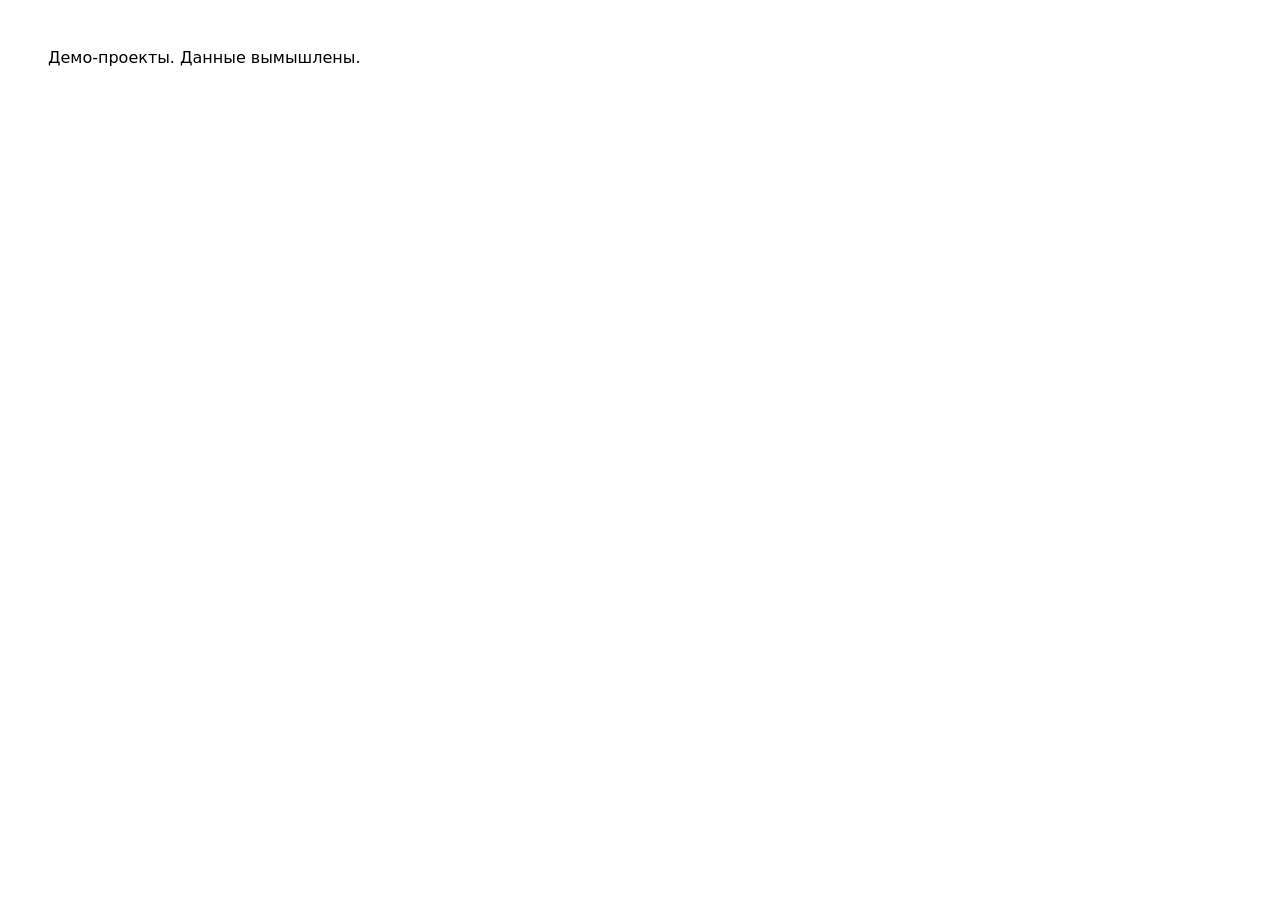
==== index.html @ 0e8c4998 "Init Pages Co-Authored-By: Claude Opus 5.5 <noreply@anthropic.com> Claude-Session: https://claude.ai" ====
<!doctype html><html lang="ru"><meta charset="utf-8"><meta name="viewport" content="width=device-width,initial-scale=1"><title>Демо</title><body style="font-family:system-ui;padding:40px">Демо-проекты. Данные вымышлены.</body></html>
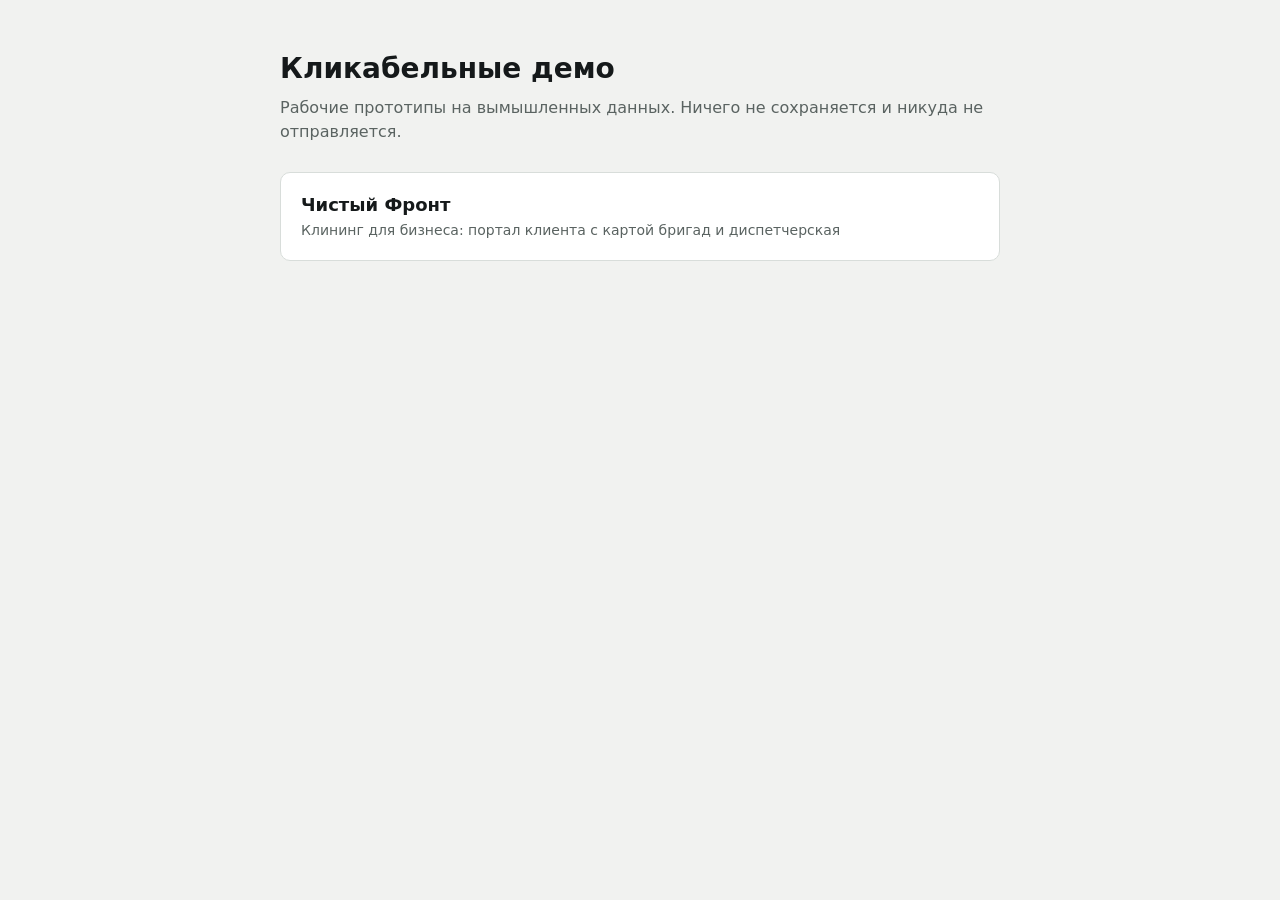
==== commit 35109257: "Demo: Чистый Фронт (портал клиента и диспетчерская) Co-Authored-By: Claude Opus 5.5 <noreply@anthrop" ====
--- a/index.html
+++ b/index.html
@@ -1 +1,5 @@
-<!doctype html><html lang="ru"><meta charset="utf-8"><meta name="viewport" content="width=device-width,initial-scale=1"><title>Демо</title><body style="font-family:system-ui;padding:40px">Демо-проекты. Данные вымышлены.</body></html>
+<!doctype html><html lang="ru"><head><meta charset="utf-8"><meta name="viewport" content="width=device-width,initial-scale=1"><meta name="robots" content="noindex"><title>Демо-проекты</title>
+<style>body{margin:0;font:16px/1.5 system-ui,sans-serif;background:#F1F2F0;color:#15191A;padding:48px max(20px,calc(50% - 360px))}h1{font-size:28px;margin:0 0 6px}p{color:#5A6361;margin:0 0 28px}a{display:block;padding:18px 20px;background:#fff;border:1px solid #D8DDDA;border-radius:10px;color:inherit;text-decoration:none;margin-bottom:10px}a b{display:block;font-size:18px}a span{color:#5A6361;font-size:14px}a:hover{border-color:#15191A}</style></head>
+<body><h1>Кликабельные демо</h1><p>Рабочие прототипы на вымышленных данных. Ничего не сохраняется и никуда не отправляется.</p>
+<a href="chisty-front/"><b>Чистый Фронт</b><span>Клининг для бизнеса: портал клиента с картой бригад и диспетчерская</span></a>
+</body></html>
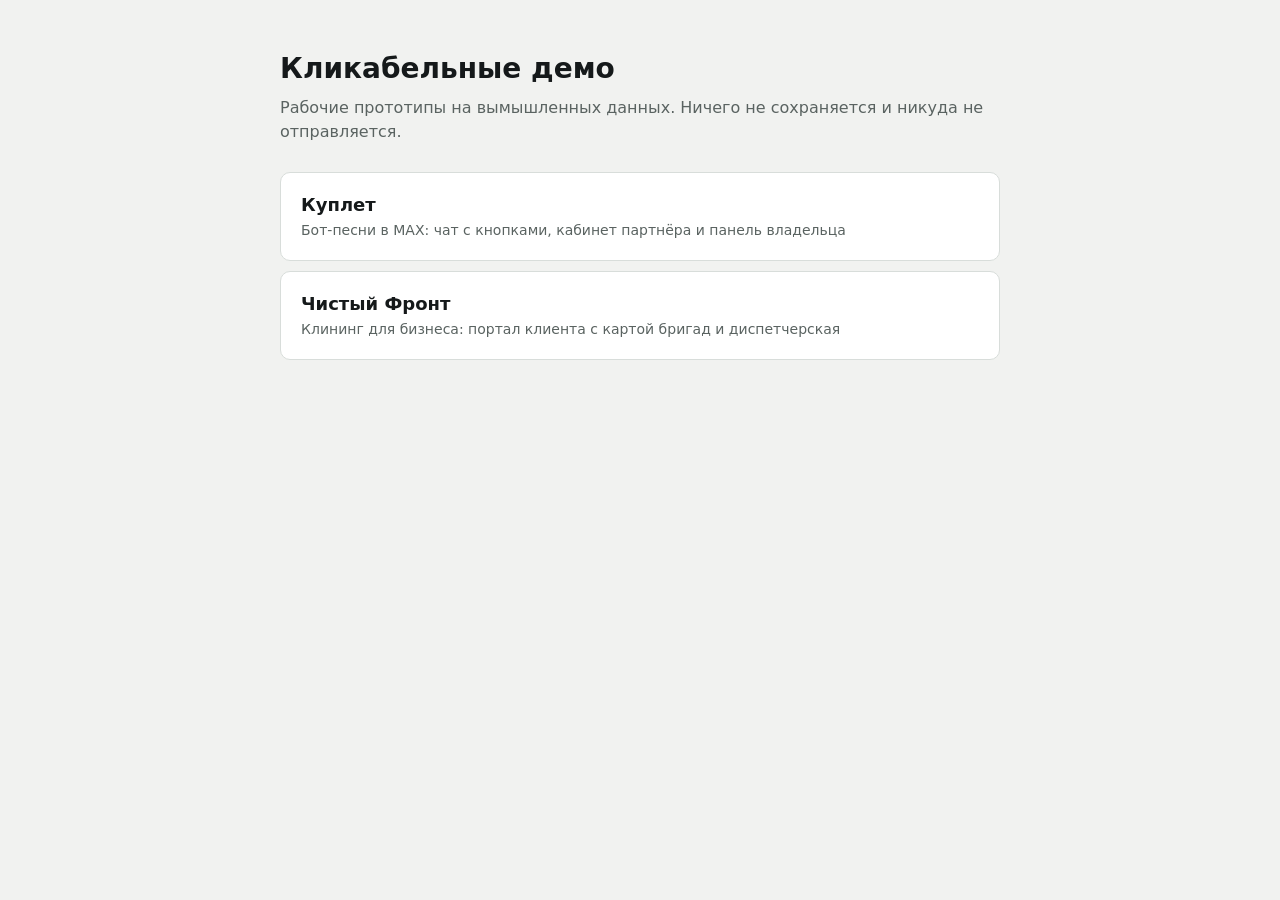
==== commit 9fcd201c: "Демо Куплет: бот-песни в MAX, кабинет партнёра, панель владельца Co-Authored-By: Claude Sonnet 5.5 <" ====
--- a/index.html
+++ b/index.html
@@ -1,5 +1,6 @@
 <!doctype html><html lang="ru"><head><meta charset="utf-8"><meta name="viewport" content="width=device-width,initial-scale=1"><meta name="robots" content="noindex"><title>Демо-проекты</title>
 <style>body{margin:0;font:16px/1.5 system-ui,sans-serif;background:#F1F2F0;color:#15191A;padding:48px max(20px,calc(50% - 360px))}h1{font-size:28px;margin:0 0 6px}p{color:#5A6361;margin:0 0 28px}a{display:block;padding:18px 20px;background:#fff;border:1px solid #D8DDDA;border-radius:10px;color:inherit;text-decoration:none;margin-bottom:10px}a b{display:block;font-size:18px}a span{color:#5A6361;font-size:14px}a:hover{border-color:#15191A}</style></head>
 <body><h1>Кликабельные демо</h1><p>Рабочие прототипы на вымышленных данных. Ничего не сохраняется и никуда не отправляется.</p>
+<a href="kuplet-max/"><b>Куплет</b><span>Бот-песни в MAX: чат с кнопками, кабинет партнёра и панель владельца</span></a>
 <a href="chisty-front/"><b>Чистый Фронт</b><span>Клининг для бизнеса: портал клиента с картой бригад и диспетчерская</span></a>
 </body></html>
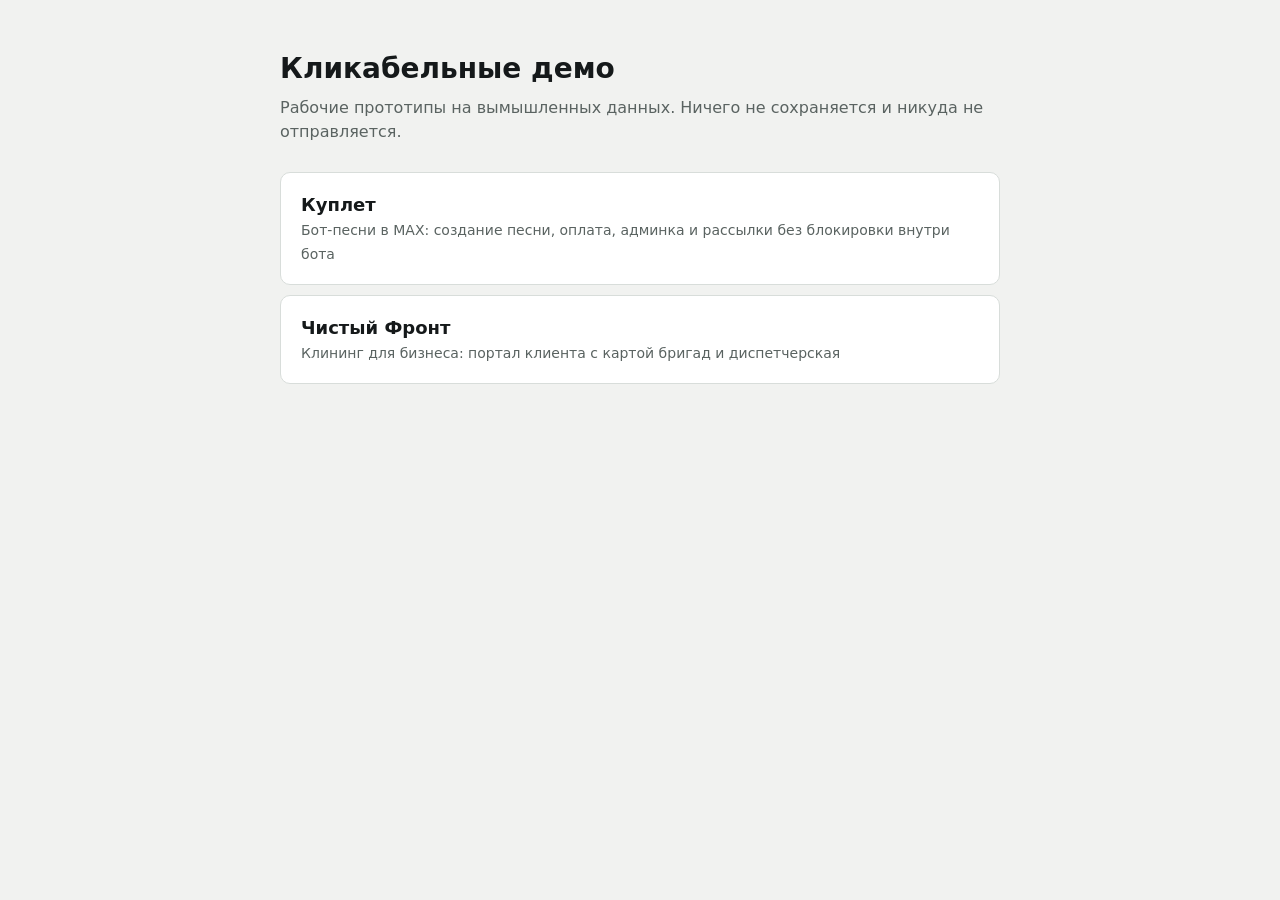
==== commit b311adfe: "Куплет: чистый бот в стиле MAX, админка внутри бота, карта страхов клиента Co-Authored-By: Claude So" ====
--- a/index.html
+++ b/index.html
@@ -1,6 +1,6 @@
 <!doctype html><html lang="ru"><head><meta charset="utf-8"><meta name="viewport" content="width=device-width,initial-scale=1"><meta name="robots" content="noindex"><title>Демо-проекты</title>
 <style>body{margin:0;font:16px/1.5 system-ui,sans-serif;background:#F1F2F0;color:#15191A;padding:48px max(20px,calc(50% - 360px))}h1{font-size:28px;margin:0 0 6px}p{color:#5A6361;margin:0 0 28px}a{display:block;padding:18px 20px;background:#fff;border:1px solid #D8DDDA;border-radius:10px;color:inherit;text-decoration:none;margin-bottom:10px}a b{display:block;font-size:18px}a span{color:#5A6361;font-size:14px}a:hover{border-color:#15191A}</style></head>
 <body><h1>Кликабельные демо</h1><p>Рабочие прототипы на вымышленных данных. Ничего не сохраняется и никуда не отправляется.</p>
-<a href="kuplet-max/"><b>Куплет</b><span>Бот-песни в MAX: чат с кнопками, кабинет партнёра и панель владельца</span></a>
+<a href="kuplet-max/"><b>Куплет</b><span>Бот-песни в MAX: создание песни, оплата, админка и рассылки без блокировки внутри бота</span></a>
 <a href="chisty-front/"><b>Чистый Фронт</b><span>Клининг для бизнеса: портал клиента с картой бригад и диспетчерская</span></a>
 </body></html>
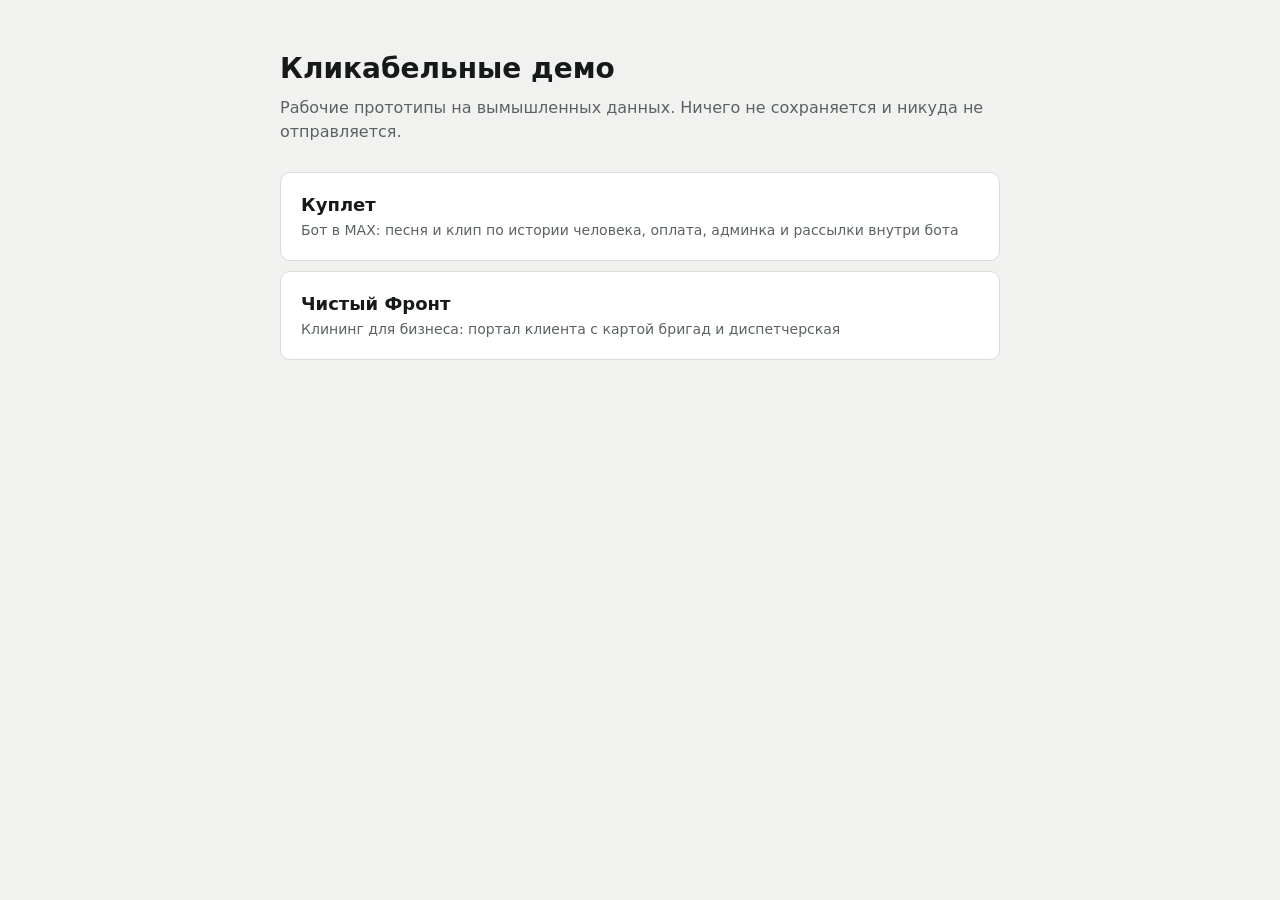
==== commit c54c1c47: "Куплет: клип к песне, без привязки к конкретному клиенту Co-Authored-By: Claude Opus 5.5 <noreply@an" ====
--- a/index.html
+++ b/index.html
@@ -1,6 +1,6 @@
 <!doctype html><html lang="ru"><head><meta charset="utf-8"><meta name="viewport" content="width=device-width,initial-scale=1"><meta name="robots" content="noindex"><title>Демо-проекты</title>
 <style>body{margin:0;font:16px/1.5 system-ui,sans-serif;background:#F1F2F0;color:#15191A;padding:48px max(20px,calc(50% - 360px))}h1{font-size:28px;margin:0 0 6px}p{color:#5A6361;margin:0 0 28px}a{display:block;padding:18px 20px;background:#fff;border:1px solid #D8DDDA;border-radius:10px;color:inherit;text-decoration:none;margin-bottom:10px}a b{display:block;font-size:18px}a span{color:#5A6361;font-size:14px}a:hover{border-color:#15191A}</style></head>
 <body><h1>Кликабельные демо</h1><p>Рабочие прототипы на вымышленных данных. Ничего не сохраняется и никуда не отправляется.</p>
-<a href="kuplet-max/"><b>Куплет</b><span>Бот-песни в MAX: создание песни, оплата, админка и рассылки без блокировки внутри бота</span></a>
+<a href="kuplet-max/"><b>Куплет</b><span>Бот в MAX: песня и клип по истории человека, оплата, админка и рассылки внутри бота</span></a>
 <a href="chisty-front/"><b>Чистый Фронт</b><span>Клининг для бизнеса: портал клиента с картой бригад и диспетчерская</span></a>
 </body></html>
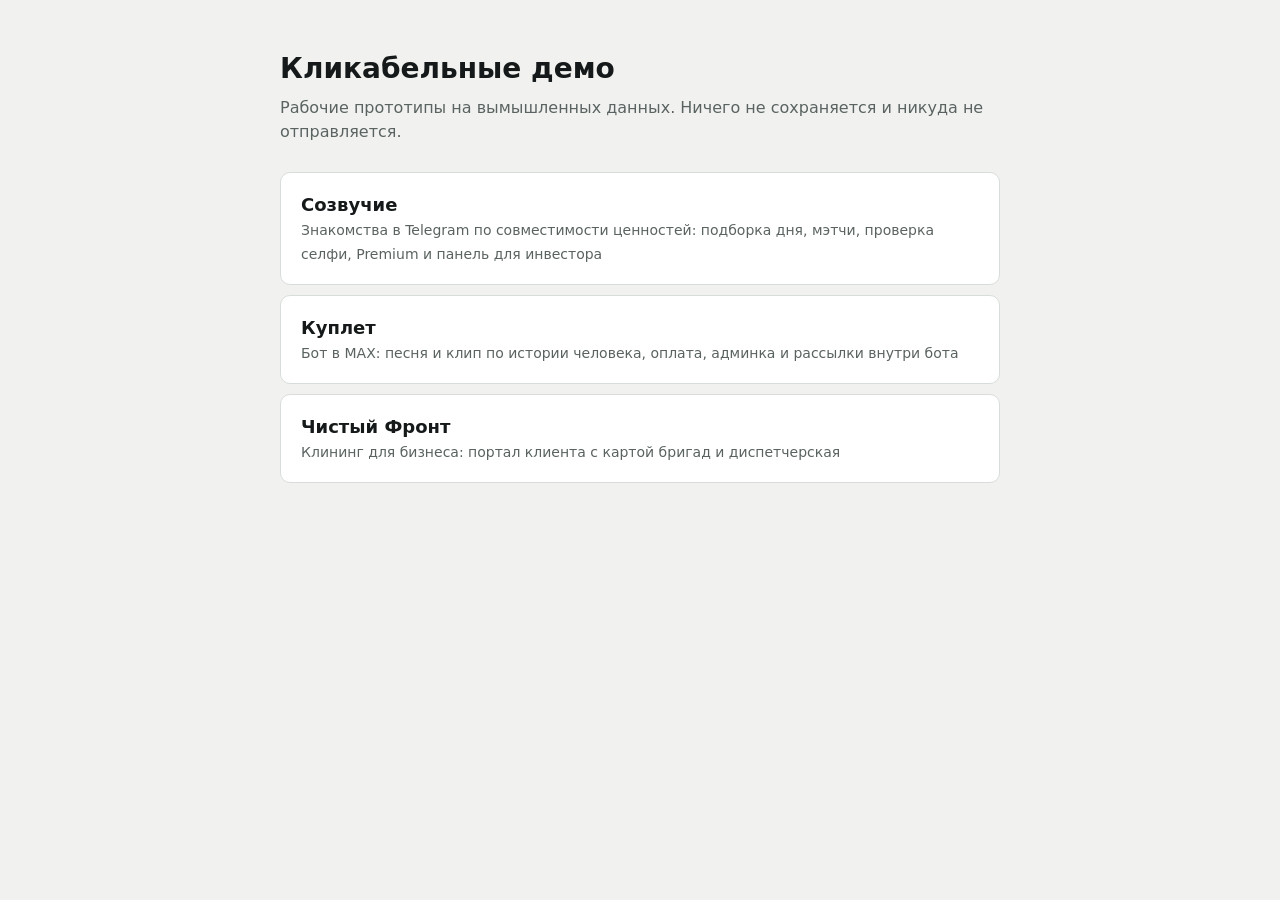
==== commit d0808edf: "Демо Созвучие: мини-апп знакомств по совместимости, админка, схема продукта Co-Authored-By: Claude O" ====
--- a/index.html
+++ b/index.html
@@ -1,6 +1,7 @@
 <!doctype html><html lang="ru"><head><meta charset="utf-8"><meta name="viewport" content="width=device-width,initial-scale=1"><meta name="robots" content="noindex"><title>Демо-проекты</title>
 <style>body{margin:0;font:16px/1.5 system-ui,sans-serif;background:#F1F2F0;color:#15191A;padding:48px max(20px,calc(50% - 360px))}h1{font-size:28px;margin:0 0 6px}p{color:#5A6361;margin:0 0 28px}a{display:block;padding:18px 20px;background:#fff;border:1px solid #D8DDDA;border-radius:10px;color:inherit;text-decoration:none;margin-bottom:10px}a b{display:block;font-size:18px}a span{color:#5A6361;font-size:14px}a:hover{border-color:#15191A}</style></head>
 <body><h1>Кликабельные демо</h1><p>Рабочие прототипы на вымышленных данных. Ничего не сохраняется и никуда не отправляется.</p>
+<a href="sozvuchie/"><b>Созвучие</b><span>Знакомства в Telegram по совместимости ценностей: подборка дня, мэтчи, проверка селфи, Premium и панель для инвестора</span></a>
 <a href="kuplet-max/"><b>Куплет</b><span>Бот в MAX: песня и клип по истории человека, оплата, админка и рассылки внутри бота</span></a>
 <a href="chisty-front/"><b>Чистый Фронт</b><span>Клининг для бизнеса: портал клиента с картой бригад и диспетчерская</span></a>
 </body></html>
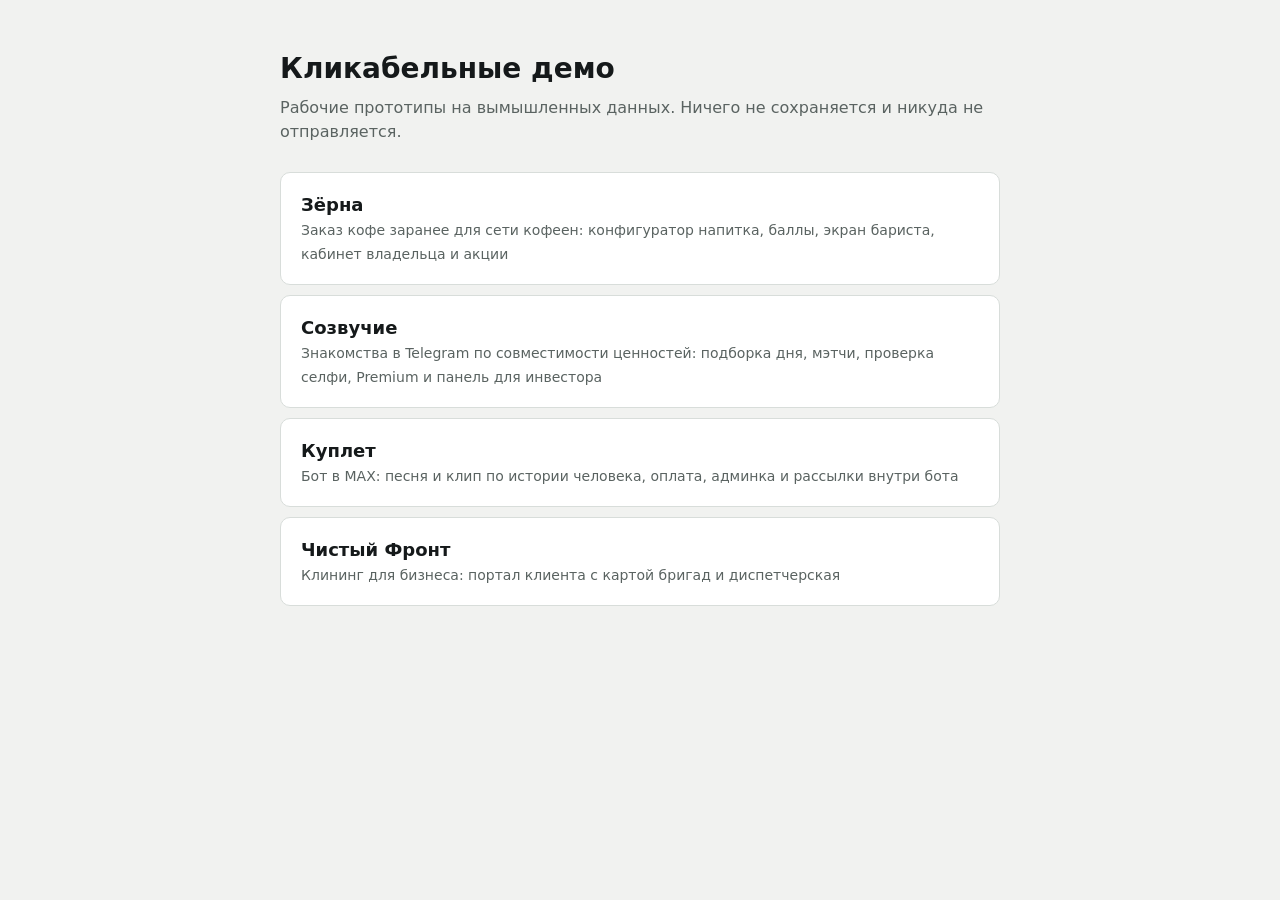
==== commit 1bf06caa: "Демо Зёрна: заказ кофе заранее, баллы, экран бариста, кабинет владельца Co-Authored-By: Claude Sonne" ====
--- a/index.html
+++ b/index.html
@@ -1,6 +1,7 @@
 <!doctype html><html lang="ru"><head><meta charset="utf-8"><meta name="viewport" content="width=device-width,initial-scale=1"><meta name="robots" content="noindex"><title>Демо-проекты</title>
 <style>body{margin:0;font:16px/1.5 system-ui,sans-serif;background:#F1F2F0;color:#15191A;padding:48px max(20px,calc(50% - 360px))}h1{font-size:28px;margin:0 0 6px}p{color:#5A6361;margin:0 0 28px}a{display:block;padding:18px 20px;background:#fff;border:1px solid #D8DDDA;border-radius:10px;color:inherit;text-decoration:none;margin-bottom:10px}a b{display:block;font-size:18px}a span{color:#5A6361;font-size:14px}a:hover{border-color:#15191A}</style></head>
 <body><h1>Кликабельные демо</h1><p>Рабочие прототипы на вымышленных данных. Ничего не сохраняется и никуда не отправляется.</p>
+<a href="zerna-order/"><b>Зёрна</b><span>Заказ кофе заранее для сети кофеен: конфигуратор напитка, баллы, экран бариста, кабинет владельца и акции</span></a>
 <a href="sozvuchie/"><b>Созвучие</b><span>Знакомства в Telegram по совместимости ценностей: подборка дня, мэтчи, проверка селфи, Premium и панель для инвестора</span></a>
 <a href="kuplet-max/"><b>Куплет</b><span>Бот в MAX: песня и клип по истории человека, оплата, админка и рассылки внутри бота</span></a>
 <a href="chisty-front/"><b>Чистый Фронт</b><span>Клининг для бизнеса: портал клиента с картой бригад и диспетчерская</span></a>
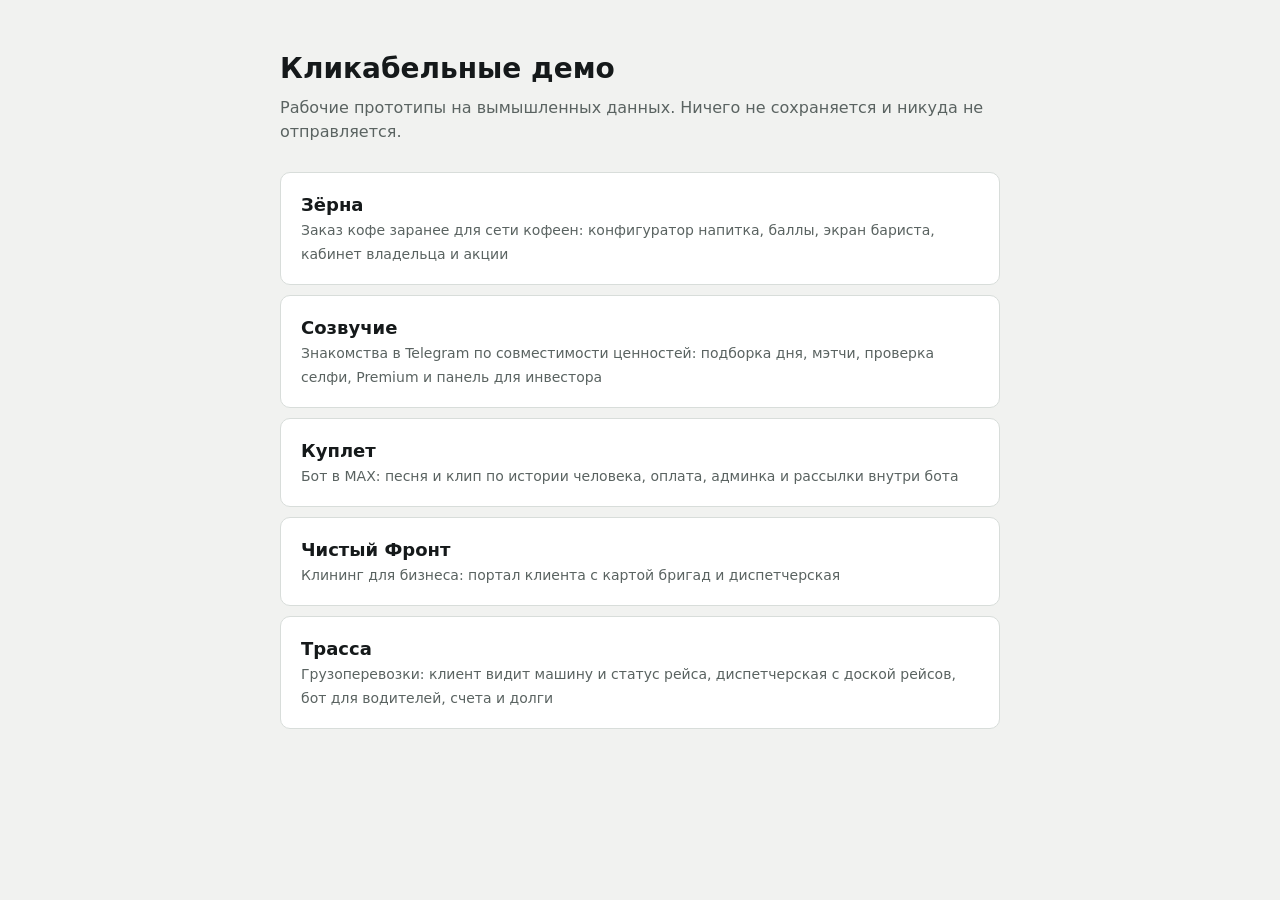
==== commit 9ee37ef3: "Демо Трасса: рейсы на карте, диспетчерская, бот водителя, счета и долги Co-Authored-By: Claude Sonne" ====
--- a/index.html
+++ b/index.html
@@ -5,4 +5,5 @@
 <a href="sozvuchie/"><b>Созвучие</b><span>Знакомства в Telegram по совместимости ценностей: подборка дня, мэтчи, проверка селфи, Premium и панель для инвестора</span></a>
 <a href="kuplet-max/"><b>Куплет</b><span>Бот в MAX: песня и клип по истории человека, оплата, админка и рассылки внутри бота</span></a>
 <a href="chisty-front/"><b>Чистый Фронт</b><span>Клининг для бизнеса: портал клиента с картой бригад и диспетчерская</span></a>
+<a href="logistik-track/"><b>Трасса</b><span>Грузоперевозки: клиент видит машину и статус рейса, диспетчерская с доской рейсов, бот для водителей, счета и долги</span></a>
 </body></html>
